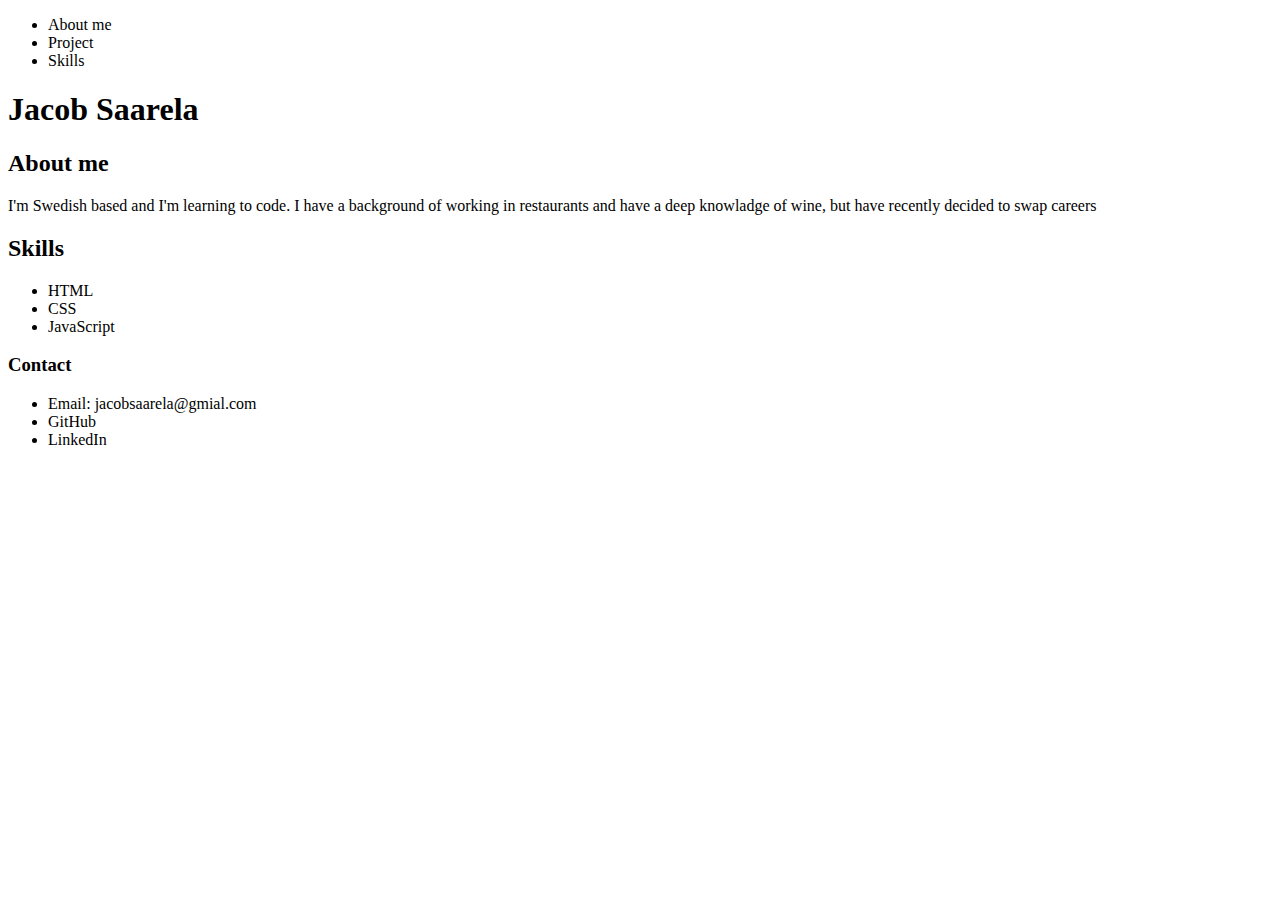
==== index.html @ 6e94762f "Add bulk of text" ====
<!DOCTYPE html>
<html>
    <head>

    </head>
    <body>
        <header>
            <nav>
                <ul>
                    <li>About me</li>
                    <li>Project</li>
                    <li>Skills</li>
                </ul>
            </nav>
            <h1>Jacob Saarela</h1>
        </header>
        <main>
            <h2>About me</h2>
            <p>I'm Swedish based and I'm learning to code. I have a background of working in restaurants and have a deep knowladge of wine, but have recently decided to swap careers</p>
            <h2>Skills</h2>
            <ul>
                <li>HTML</li>
                <li>CSS</li>
                <li>JavaScript</li>
            </ul>
        </main>
        <footer>
            <h3>Contact</h3>
            <ul>
                <li>Email: jacobsaarela@gmial.com</li>
                <li>GitHub</li>
                <li>LinkedIn</li>
            </ul>
        </footer>
    </body>
</html>
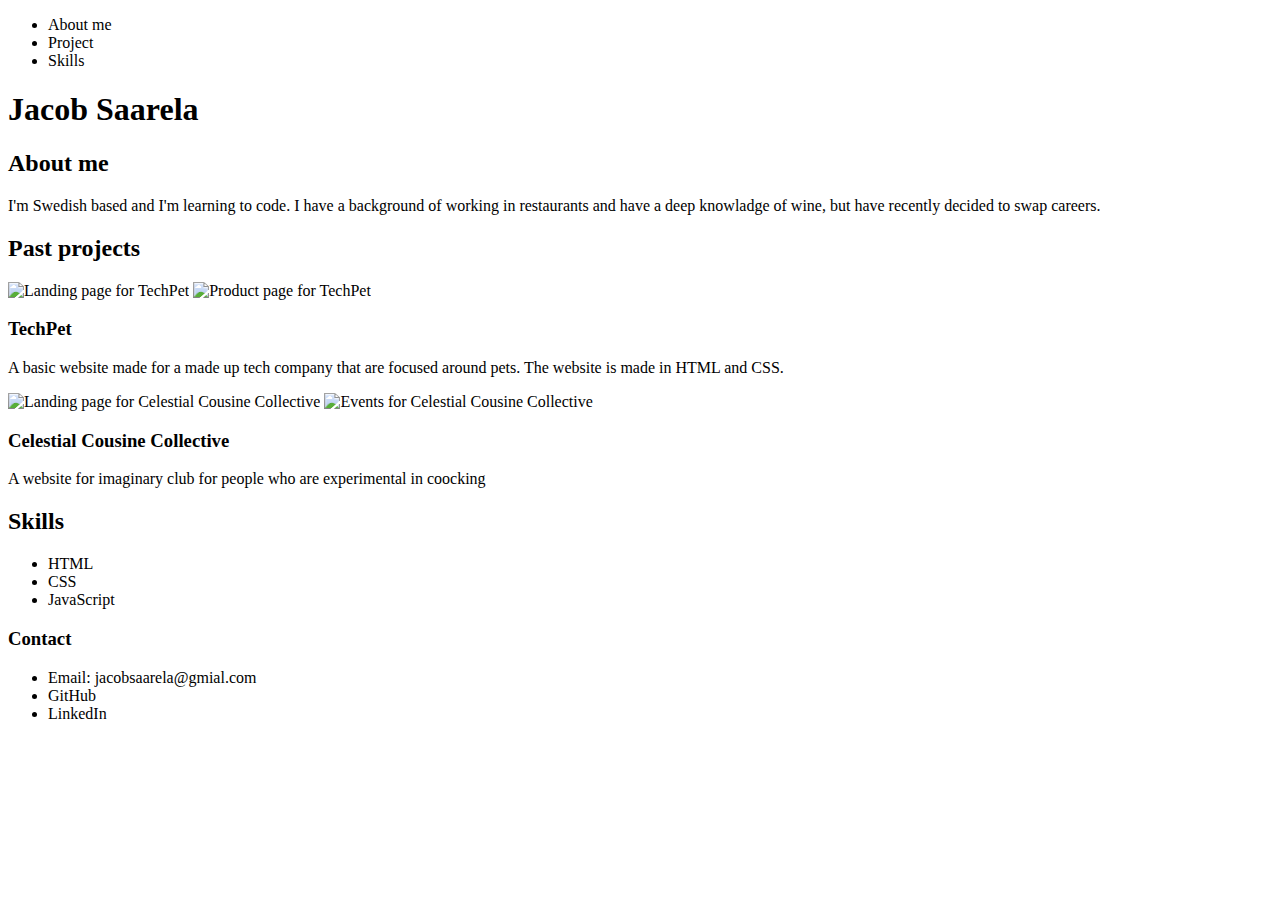
==== commit 01c7c222: "Add more text" ====
--- a/index.html
+++ b/index.html
@@ -1,7 +1,8 @@
 <!DOCTYPE html>
 <html>
     <head>
-
+        <link rel="stylesheet" href="style.css">
+        <link rel="JavaScript" href="script.js">
     </head>
     <body>
         <header>
@@ -15,17 +16,26 @@
             <h1>Jacob Saarela</h1>
         </header>
         <main>
-            <h2>About me</h2>
-            <p>I'm Swedish based and I'm learning to code. I have a background of working in restaurants and have a deep knowladge of wine, but have recently decided to swap careers</p>
-            <h2>Skills</h2>
+            <h2 class="about">About me</h2>
+            <p class="about">I'm Swedish based and I'm learning to code. I have a background of working in restaurants and have a deep knowladge of wine, but have recently decided to swap careers.</p>
+            <h2 class="project">Past projects</h2>
+            <img class="project-image" src="./Portfolio Photos/TechPet1.png" alt="Landing page for TechPet">
+            <img class="project-image" src="./Portfolio Photos/TechPet2.png" alt="Product page for TechPet">
+            <h3 class="project">TechPet</h3>
+            <p class="project">A basic website made for a made up tech company that are focused around pets. The website is made in HTML and CSS.</p>
+            <img class="project-image" src="./Portfolio Photos/CCC1.png" alt="Landing page for Celestial Cousine Collective">
+            <img class="project-image" src="./Portfolio Photos/CCC2.png"alt="Events for Celestial Cousine Collective">
+            <h3 class="project">Celestial Cousine Collective</h3>
+            <p class="project">A website for imaginary club for people who are experimental in coocking</p>        
+            <h2 class="skills">Skills</h2>
             <ul>
-                <li>HTML</li>
-                <li>CSS</li>
-                <li>JavaScript</li>
+                <li id="HTML-skill">HTML</li>
+                <li id="CSS-skill">CSS</li>
+                <li id="javascript-skill">JavaScript</li>
             </ul>
         </main>
         <footer>
-            <h3>Contact</h3>
+            <h3 class="contact">Contact</h3>
             <ul>
                 <li>Email: jacobsaarela@gmial.com</li>
                 <li>GitHub</li>
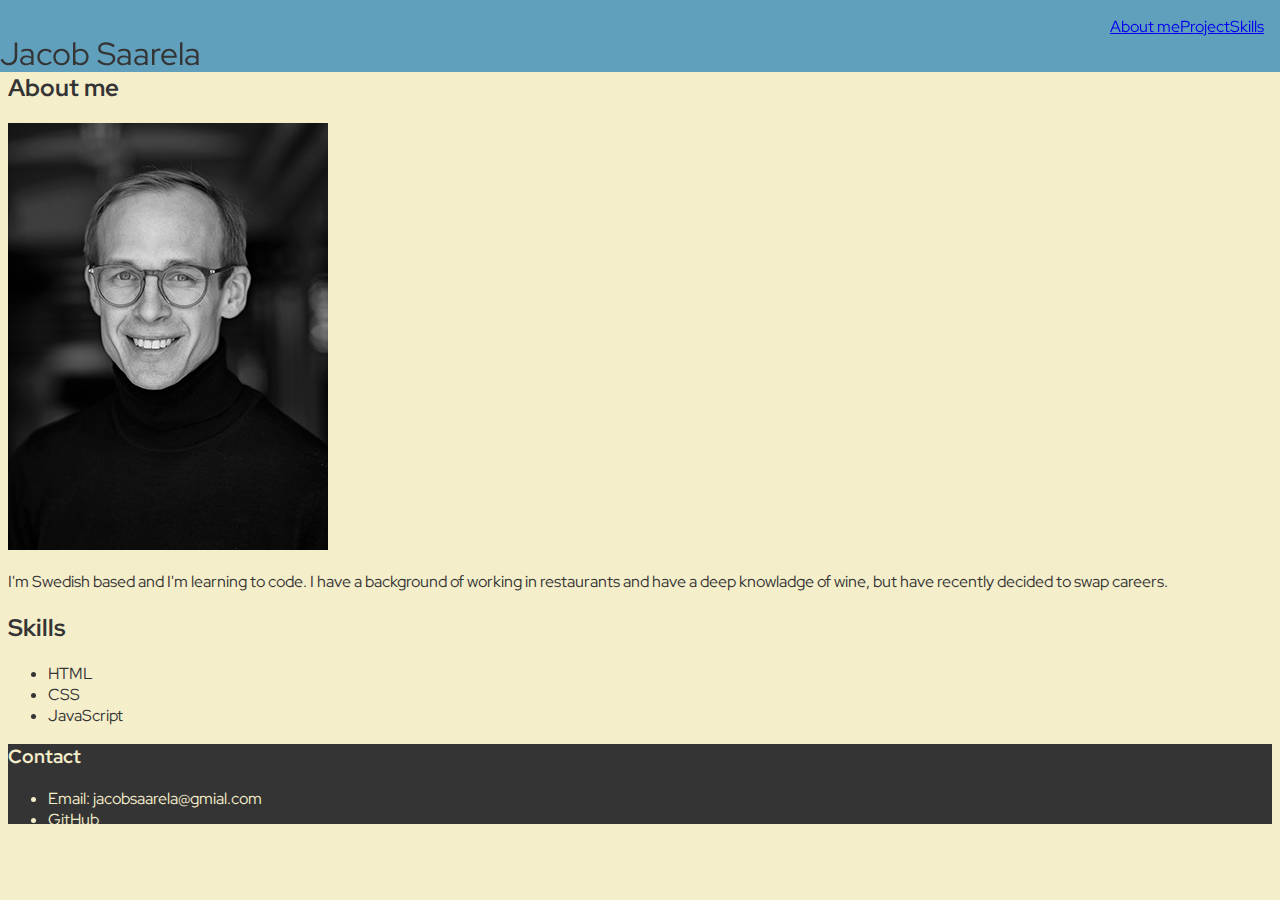
==== commit 6cdffd0c: "Add photos and project page" ====
--- a/index.html
+++ b/index.html
@@ -1,32 +1,30 @@
 <!DOCTYPE html>
 <html>
     <head>
-        <link rel="stylesheet" href="style.css">
-        <link rel="JavaScript" href="script.js">
+        <link rel="stylesheet" href="./style.css">
+        <link rel="JavaScript" href="./script.js">
+        <link rel="preconnect" href="https://fonts.googleapis.com">
+        <link rel="preconnect" href="https://fonts.gstatic.com" crossorigin>
+        <link href="https://fonts.googleapis.com/css2?family=Red+Hat+Display:ital,wght@0,300..900;1,300..900&display=swap" rel="stylesheet">
     </head>
-    <body>
+     <body>
         <header>
             <nav>
                 <ul>
-                    <li>About me</li>
-                    <li>Project</li>
-                    <li>Skills</li>
+                    <li><a href="#about">About me</a></li>
+                    <li><a href="./projects.html">Project</a></li>
+                    <li><a href="#skills">Skills</a></li>
                 </ul>
             </nav>
-            <h1>Jacob Saarela</h1>
+            <p class="header">Jacob Saarela</p>
         </header>
         <main>
-            <h2 class="about">About me</h2>
-            <p class="about">I'm Swedish based and I'm learning to code. I have a background of working in restaurants and have a deep knowladge of wine, but have recently decided to swap careers.</p>
-            <h2 class="project">Past projects</h2>
-            <img class="project-image" src="./Portfolio Photos/TechPet1.png" alt="Landing page for TechPet">
-            <img class="project-image" src="./Portfolio Photos/TechPet2.png" alt="Product page for TechPet">
-            <h3 class="project">TechPet</h3>
-            <p class="project">A basic website made for a made up tech company that are focused around pets. The website is made in HTML and CSS.</p>
-            <img class="project-image" src="./Portfolio Photos/CCC1.png" alt="Landing page for Celestial Cousine Collective">
-            <img class="project-image" src="./Portfolio Photos/CCC2.png"alt="Events for Celestial Cousine Collective">
-            <h3 class="project">Celestial Cousine Collective</h3>
-            <p class="project">A website for imaginary club for people who are experimental in coocking</p>        
+            <div class="about"></div>
+                <h2 class="about">About me</h2>
+                <img class="profile" src="./Resources/Images/jacob.jpg" alt="Jacob Saarela">
+                <p>I'm Swedish based and I'm learning to code. I have a background of working in restaurants and have a deep knowladge of wine, but have recently decided to swap careers.</p>
+            </div>
+            
             <h2 class="skills">Skills</h2>
             <ul>
                 <li id="HTML-skill">HTML</li>
--- a/style.css
+++ b/style.css
@@ -0,0 +1,78 @@
+/*Universal styling*/
+
+html{
+    font-size: 16px;
+    font-family: "Red Hat Display", sans-serif;
+    color: #343434;
+    background-color: #F5EECB;
+    margin: 0;
+    padding: 0;
+}
+
+header{
+    position: fixed;
+    background-color: #61A0BD;
+    width: 100%;
+    height: 4.5rem;
+    top: 0;
+    bottom: 0;
+    left: 0;
+}
+
+nav ul{
+    list-style: none;
+    float: right;
+    display: flex;
+    justify-content: space-around;
+    margin: 1rem;
+}
+
+.header {
+    font-size: 2rem;
+}
+
+main {
+    margin-top: 4.5rem;
+}
+
+.about {
+    border-color: #61A0BD;
+    border-width: 5px; 
+}
+.about img{
+    float:right;
+    
+}
+
+.project-flex{
+    display: flex;
+    flex-direction: row;
+    flex: 40%;
+    flex-shrink: 1;
+    justify-content: space-between;
+}
+
+.project-image{
+    max-width: 40%;
+       
+}
+
+.card{
+    text-align: center;
+    padding: 1rem;
+    margin: 2rem;
+}
+
+.skills{
+    list-style: none;
+}
+
+footer{
+    position: relative;
+    background-color: #343434;
+    color: #F5EECB;
+    width: 100%;
+    height: 5rem;
+    bottom: 0;
+    top: 0;
+}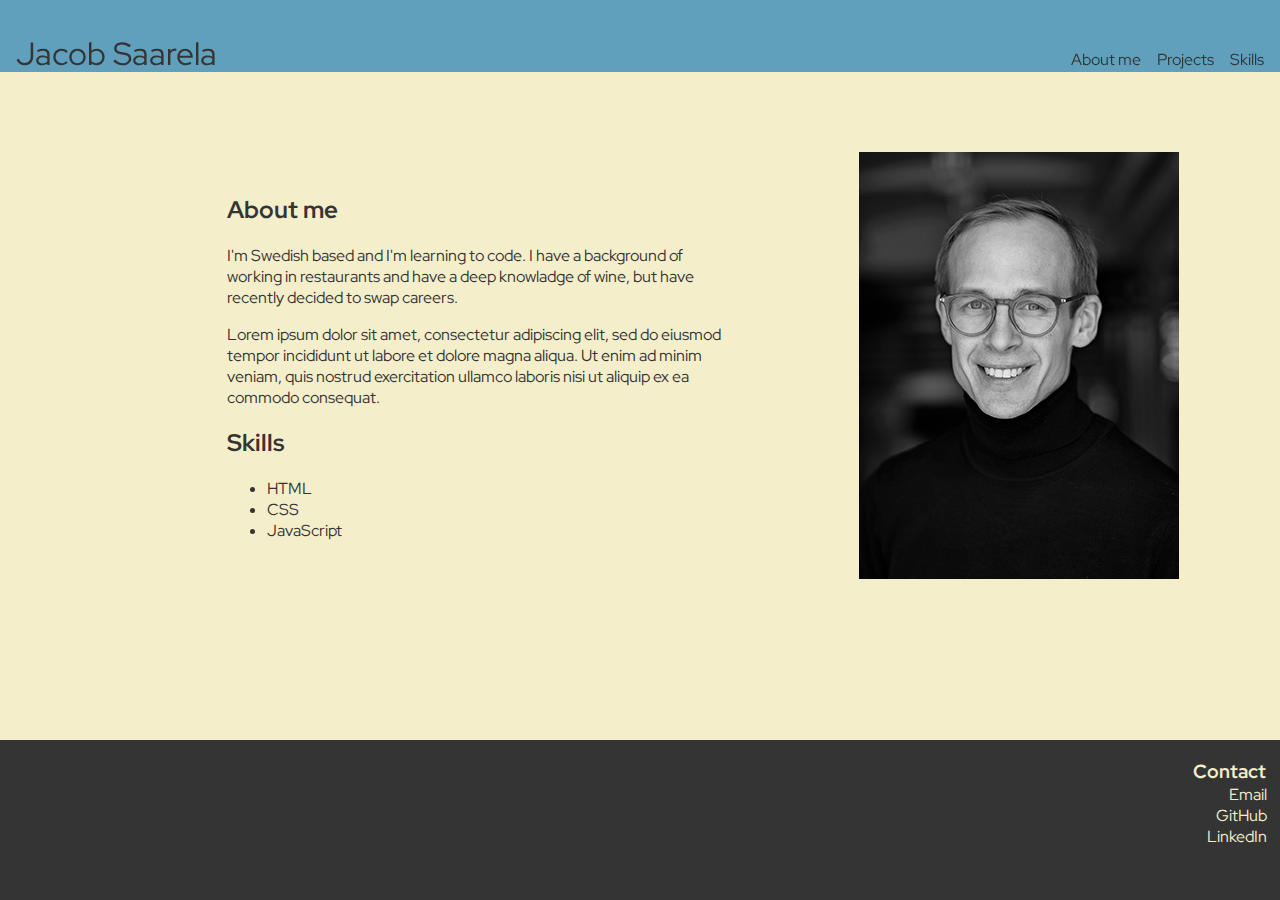
==== commit 125fd9be: "Add css for main page" ====
--- a/index.html
+++ b/index.html
@@ -9,36 +9,43 @@
     </head>
      <body>
         <header>
+            <p class="header">Jacob Saarela</p>
             <nav>
                 <ul>
-                    <li><a href="#about">About me</a></li>
-                    <li><a href="./projects.html">Project</a></li>
-                    <li><a href="#skills">Skills</a></li>
+                    <li><a href="./index.html#about">About me</a></li>
+                    <li><a href="./projects.html">Projects</a></li>
+                    <li><a href="./index.html#skills">Skills</a></li>
                 </ul>
             </nav>
-            <p class="header">Jacob Saarela</p>
+            
         </header>
         <main>
-            <div class="about"></div>
-                <h2 class="about">About me</h2>
-                <img class="profile" src="./Resources/Images/jacob.jpg" alt="Jacob Saarela">
-                <p>I'm Swedish based and I'm learning to code. I have a background of working in restaurants and have a deep knowladge of wine, but have recently decided to swap careers.</p>
+            <div class="start">
+                <div class="imgSplit">
+                    <div class="card">    
+                        <h2 class="about">About me</h2>
+                        <p>I'm Swedish based and I'm learning to code. I have a background of working in restaurants and have a deep knowladge of wine, but have recently decided to swap careers.</p>
+                        <p>Lorem ipsum dolor sit amet, consectetur adipiscing elit, sed do eiusmod tempor incididunt ut labore et dolore magna aliqua. Ut enim ad minim veniam, quis nostrud exercitation ullamco laboris nisi ut aliquip ex ea commodo consequat. </p>
+                        <h2 class="skills">Skills</h2>
+                        <ul>
+                            <li>HTML</li>
+                            <li>CSS</li>
+                            <li>JavaScript</li>
+                        </ul>
+                    </div>
+                    <img class="card" id="profile" src="./Resources/Images/jacob.jpg" alt="Jacob Saarela">
+                </div>
             </div>
-            
-            <h2 class="skills">Skills</h2>
-            <ul>
-                <li id="HTML-skill">HTML</li>
-                <li id="CSS-skill">CSS</li>
-                <li id="javascript-skill">JavaScript</li>
-            </ul>
         </main>
         <footer>
-            <h3 class="contact">Contact</h3>
-            <ul>
-                <li>Email: jacobsaarela@gmial.com</li>
-                <li>GitHub</li>
-                <li>LinkedIn</li>
-            </ul>
+            <div class="contact">
+                <h3 class="contact">Contact</h3>
+                <ul>
+                    <li>Email</li>
+                    <li>GitHub</li>
+                    <li>LinkedIn</li>
+                </ul>
+            </div>
         </footer>
     </body>
 </html>--- a/style.css
+++ b/style.css
@@ -9,6 +9,15 @@
     padding: 0;
 }
 
+a{
+    text-decoration: none;
+    color: #343434;
+}
+
+a:hover{
+    text-decoration: underline;
+}
+
 header{
     position: fixed;
     background-color: #61A0BD;
@@ -17,50 +26,54 @@
     top: 0;
     bottom: 0;
     left: 0;
+    display: flex;
+    justify-content: space-between;
+    align-items: baseline;
 }
 
 nav ul{
     list-style: none;
-    float: right;
     display: flex;
-    justify-content: space-around;
-    margin: 1rem;
+    padding-right: 1rem;
+
 }
 
-.header {
+nav ul li{
+    align-content: flex-end;
+    padding-left: 1rem;
+}
+
+header p {
     font-size: 2rem;
+    padding-left: 1rem;
 }
 
 main {
     margin-top: 4.5rem;
 }
 
-.about {
-    border-color: #61A0BD;
-    border-width: 5px; 
-}
-.about img{
-    float:right;
+.start {
+    display: flex;
+    flex-direction: column;
     
 }
-
-.project-flex{
+.imgSplit{
     display: flex;
     flex-direction: row;
-    flex: 40%;
-    flex-shrink: 1;
-    justify-content: space-between;
+    justify-content: center;
+    align-items: center;
 }
-
-.project-image{
-    max-width: 40%;
-       
+.card {
+    width: 40%;
+    margin-left: 5%;
+    padding-left: 5%;
+    padding-top: 5rem;
+    flex-wrap: wrap;
 }
-
-.card{
-    text-align: center;
-    padding: 1rem;
-    margin: 2rem;
+#profile {
+    float: left;
+    width: auto;
+    height: 40%;
 }
 
 .skills{
@@ -68,11 +81,23 @@
 }
 
 footer{
-    position: relative;
+    display: block;
+    position: fixed;
     background-color: #343434;
     color: #F5EECB;
     width: 100%;
-    height: 5rem;
+    height: 10rem;
     bottom: 0;
-    top: 0;
-}+    right: 0;
+}
+.contact {
+    float: right;
+    text-align: end;
+    padding-right: 1%;
+}
+.contact h3{
+    margin-bottom: 0px;
+}
+footer ul{
+    list-style: none;   
+}
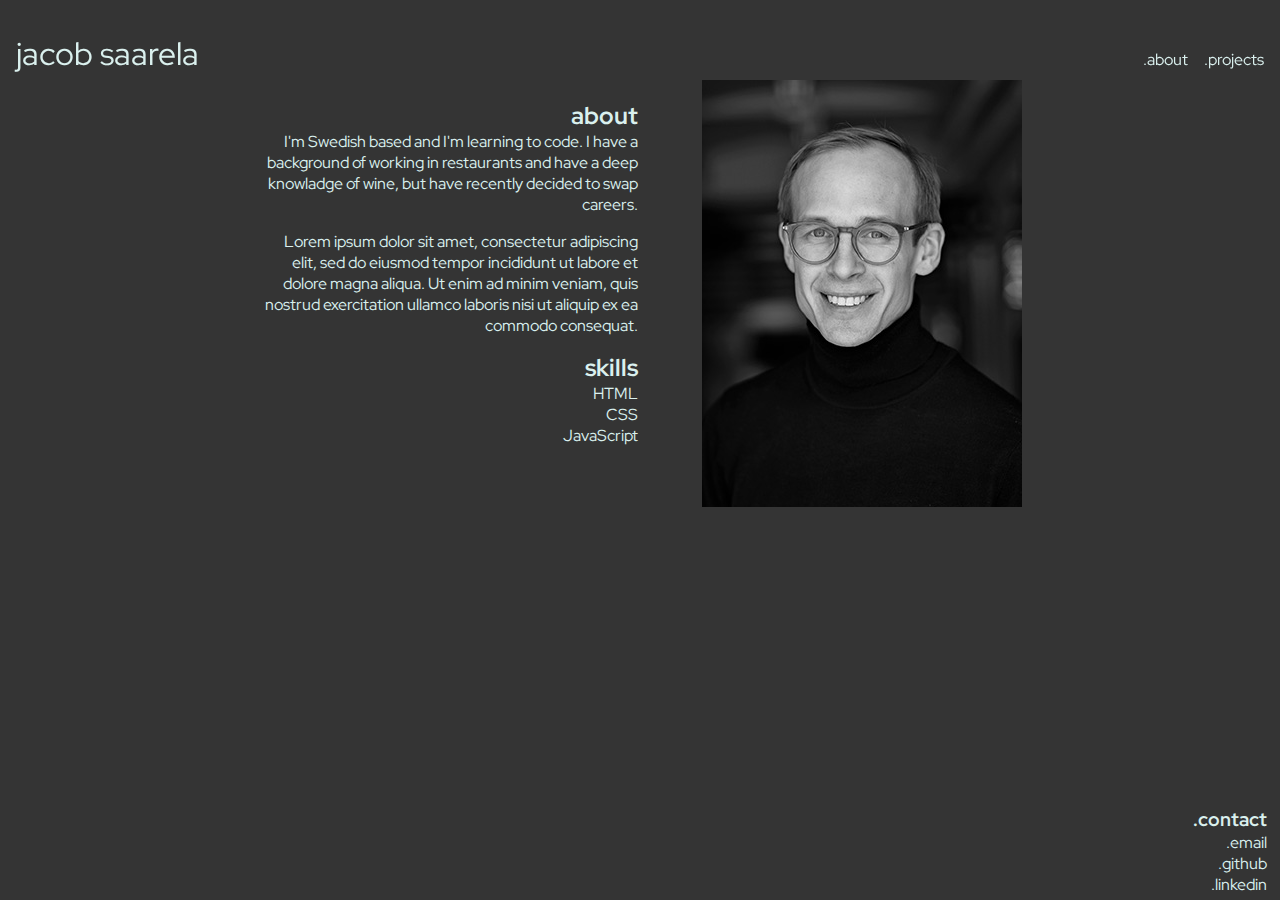
==== commit 0760d517: "Make website responsive" ====
--- a/index.html
+++ b/index.html
@@ -1,49 +1,49 @@
 <!DOCTYPE html>
-<html>
+<html lang="en">
     <head>
+        <title>Jacob Saarela - Portfolio</title>
         <link rel="stylesheet" href="./style.css">
-        <link rel="JavaScript" href="./script.js">
         <link rel="preconnect" href="https://fonts.googleapis.com">
         <link rel="preconnect" href="https://fonts.gstatic.com" crossorigin>
         <link href="https://fonts.googleapis.com/css2?family=Red+Hat+Display:ital,wght@0,300..900;1,300..900&display=swap" rel="stylesheet">
+        <meta name="viewport" content="width=device-width, initial-scale=1">
     </head>
      <body>
         <header>
-            <p class="header">Jacob Saarela</p>
+            <p class="desktop"><a href="./index.html">jacob saarela</a></p>
+            <p class="mobile"><a href="./index.html">jacob <br> saarela</a></p>
             <nav>
                 <ul>
-                    <li><a href="./index.html#about">About me</a></li>
-                    <li><a href="./projects.html">Projects</a></li>
-                    <li><a href="./index.html#skills">Skills</a></li>
+                    <li><a href="./index.html#about">.about</a></li>
+                    <li><a href="./projects.html">.projects</a></li>
                 </ul>
             </nav>
-            
         </header>
         <main>
-            <div class="start">
                 <div class="imgSplit">
-                    <div class="card">    
-                        <h2 class="about">About me</h2>
-                        <p>I'm Swedish based and I'm learning to code. I have a background of working in restaurants and have a deep knowladge of wine, but have recently decided to swap careers.</p>
-                        <p>Lorem ipsum dolor sit amet, consectetur adipiscing elit, sed do eiusmod tempor incididunt ut labore et dolore magna aliqua. Ut enim ad minim veniam, quis nostrud exercitation ullamco laboris nisi ut aliquip ex ea commodo consequat. </p>
-                        <h2 class="skills">Skills</h2>
-                        <ul>
+                    <div class="card card-mobile">    
+                        <h2 class="about">about</h2>
+                        <p class="mobile">I'm Swedish based and I'm learning to code. I have a background of working in restaurants and have a deep knowladge of wine, but have recently decided to swap careers. Lorem ipsum dolor sit amet, consectetur adipiscing elit, sed do eiusmod tempor incididunt ut labore et dolore magna aliqua. Ut enim ad minim veniam, quis nostrud exercitation ullamco laboris nisi ut aliquip ex ea commodo consequat.</p>
+                        <img class="card mobile" id="profile" src="./Resources/Images/jacob.jpg" alt="Jacob Saarela">
+                        <p class="desktop">I'm Swedish based and I'm learning to code. I have a background of working in restaurants and have a deep knowladge of wine, but have recently decided to swap careers.</p>
+                        <p class="desktop">Lorem ipsum dolor sit amet, consectetur adipiscing elit, sed do eiusmod tempor incididunt ut labore et dolore magna aliqua. Ut enim ad minim veniam, quis nostrud exercitation ullamco laboris nisi ut aliquip ex ea commodo consequat. </p>
+                        <h2 class="skills">skills</h2>
+                        <ul class="skills">
                             <li>HTML</li>
                             <li>CSS</li>
                             <li>JavaScript</li>
                         </ul>
                     </div>
-                    <img class="card" id="profile" src="./Resources/Images/jacob.jpg" alt="Jacob Saarela">
+                    <img class="card desktop" id="profile" src="./Resources/Images/jacob.jpg" alt="Jacob Saarela">
                 </div>
-            </div>
         </main>
         <footer>
             <div class="contact">
-                <h3 class="contact">Contact</h3>
+                <h3>.contact</h3>
                 <ul>
-                    <li>Email</li>
-                    <li>GitHub</li>
-                    <li>LinkedIn</li>
+                    <li><a href="mailto:jacobsaarela@gmail.com">.email</a></li>
+                    <li><a href="https://github.com/jcbsrl">.github</a></li>
+                    <li><a href="https://www.linkedin.com/in/jacob-saarela-151016251/">.linkedin</a></li>
                 </ul>
             </div>
         </footer>
--- a/style.css
+++ b/style.css
@@ -3,24 +3,19 @@
 html{
     font-size: 16px;
     font-family: "Red Hat Display", sans-serif;
-    color: #343434;
-    background-color: #F5EECB;
-    margin: 0;
-    padding: 0;
-}
-
-a{
-    text-decoration: none;
-    color: #343434;
-}
-
-a:hover{
-    text-decoration: underline;
-}
-
+    color: #DAF0EE;
+    background-color: #343434;
+    margin: 0px;
+    padding: 0px;
+}
+
+/*Header*/
+
+/*Desktop*/
+@media screen and (min-width: 600px) {
 header{
     position: fixed;
-    background-color: #61A0BD;
+    background-color: #343434;
     width: 100%;
     height: 4.5rem;
     top: 0;
@@ -31,6 +26,48 @@
     align-items: baseline;
 }
 
+header a:hover{
+    text-decoration: none;
+}
+
+
+header p.mobile {
+    display: none;
+}
+
+header p.desktop {
+    font-size: 2rem;
+    padding-left: 1rem;
+}
+}
+
+/*Mobile*/
+@media screen and (max-width: 600px) {
+    header{
+        position: fixed;
+        background-color: #343434;
+        width: 100%;
+        height: 4.5rem;
+        top: 0;
+        bottom: 0;
+        left: 0;
+        display: flex;
+        justify-content: space-between;
+        align-items: center;
+    }
+
+    header p.mobile {
+        font-size: 1.5rem;
+        padding-left: 1rem;
+    }
+    
+    header p.desktop {
+        display: none;
+    }
+
+}
+
+
 nav ul{
     list-style: none;
     display: flex;
@@ -43,50 +80,198 @@
     padding-left: 1rem;
 }
 
-header p {
-    font-size: 2rem;
-    padding-left: 1rem;
-}
-
-main {
-    margin-top: 4.5rem;
-}
-
-.start {
-    display: flex;
-    flex-direction: column;
-    
-}
+/*Links*/
+a{
+    text-decoration: none;
+    color: #DAF0EE;
+}
+
+a:hover{
+    text-decoration: underline;
+}
+/*Body*/
+body {
+    margin-top: 5rem;
+    margin-bottom: 7rem;
+}
+
+/*Desktop*/
+@media screen and (min-width: 600px) {
+
+    /*Main page split*/   
 .imgSplit{
     display: flex;
     flex-direction: row;
     justify-content: center;
-    align-items: center;
-}
-.card {
-    width: 40%;
-    margin-left: 5%;
-    padding-left: 5%;
-    padding-top: 5rem;
+}
+
+.about{
+    margin-bottom: 0px;
+}
+/*Flex cards*/
+p.mobile{
+    display: none;
+}
+.card p{
+    margin-top:0px;
+}
+
+.card{
+    display: flex;
+    flex-direction: column;
+    align-content: center;
     flex-wrap: wrap;
-}
-#profile {
-    float: left;
+    text-align: right;
+    margin: 0;
+    max-width: 30%;
+    padding: 0rem 2rem 0rem;
+}
+
+/*Profile picture*/
+#profile.mobile {
+    display: none;
+}
+#profile.desktop {
     width: auto;
     height: 40%;
 }
-
+}
+
+/*Mobile*/
+@media screen and (max-width: 600px) {
+
+.about{
+    margin-bottom: 0px;
+    text-align: left;
+    grid-column-start: 1;
+    grid-column-end: 2;
+
+}
+/*Flex cards*/
+p.mobile{
+    margin-top:0px;
+    padding: 0rem;
+    margin: 0rem 0rem 0rem;
+    grid-column: 1 / 1;
+    grid-row: 2 / 5
+}
+p.desktop{
+    display: none;
+}
+
+.card-mobile{
+    display: grid;
+    grid-template-columns: 1fr 1fr;
+    grid-template-rows: 4rem 1fr 1fr;
+
+}
+
+/*Profile picture*/
+#profile.mobile  {
+    width: auto;
+    height: auto;
+    justify-self: end;
+    align-self: end;
+    grid-column: 2 / 2;
+    grid-row: 2 / 2;
+}
+#profile.desktop  {
+    display: none;
+}
+.skills li{
+    margin: 0px;
+    text-align: right;
+   /grid-column: 2 / 2;
+    grid-row: 3 / 4;
+}
 .skills{
+    margin: 0px;
+   grid-column: 2 / 2;
+    grid-row: 3 / 4;
+}
+
+}
+
+.skills{
+    margin: 0px;
+}
+
+ul.skills{ 
     list-style: none;
-}
-
+    margin-top: 0px;
+}
+/*Desktop*/
+@media screen and (min-width: 600px) {
+    .project{
+        text-align: center;
+        padding-top: 2rem;
+    }
+    /*Project page cards*/
+    
+    .project-flex{
+        display: flex;
+        flex-direction: row-reverse;
+        justify-content: center;
+    }
+    
+    .project-flex .card{
+        border: 1px solid #DAF0EE;
+        border-bottom-left-radius: 2rem;
+        border-bottom-right-radius: 2rem;
+        text-align: center;
+        margin: 0rem 1rem 0rem;
+        padding: 0rem 0rem 1rem;
+        width: 40%;
+    }
+    .card h3{
+        padding-top: 0rem;
+    }
+    
+    .card img{
+        max-width: 100%;
+    }
+    }
+
+/*Mobile*/
+@media screen and (max-width: 600px) {
+.project{
+    text-align: center;
+    padding-top: 2rem;
+}
+/*Project page cards*/
+
+.project-flex{
+    display: flex;
+    flex-direction: column-reverse;
+    justify-content: center;
+}
+
+.project-flex .card{
+    border: 1px solid #DAF0EE;
+    border-bottom-left-radius: 2rem;
+    border-bottom-right-radius: 2rem;
+    text-align: center;
+    margin: 1rem 1rem 0rem;
+    padding: 0rem 0rem 1rem;
+    width: 90%;
+}
+.card h3{
+    padding-top: 0rem;
+}
+
+.card img{
+    max-width: 100%;
+    object-fit: cover;
+}
+}
+/*Footer*/
 footer{
     display: block;
     position: fixed;
+    color: #DAF0EE;
     background-color: #343434;
-    color: #F5EECB;
     width: 100%;
-    height: 10rem;
+    height: 7rem;
     bottom: 0;
     right: 0;
 }
@@ -96,8 +281,9 @@
     padding-right: 1%;
 }
 .contact h3{
-    margin-bottom: 0px;
-}
-footer ul{
-    list-style: none;   
-}
+    margin-bottom: 0rem;
+}
+.contact ul{
+    list-style: none;
+    margin-top: 0rem;
+}
